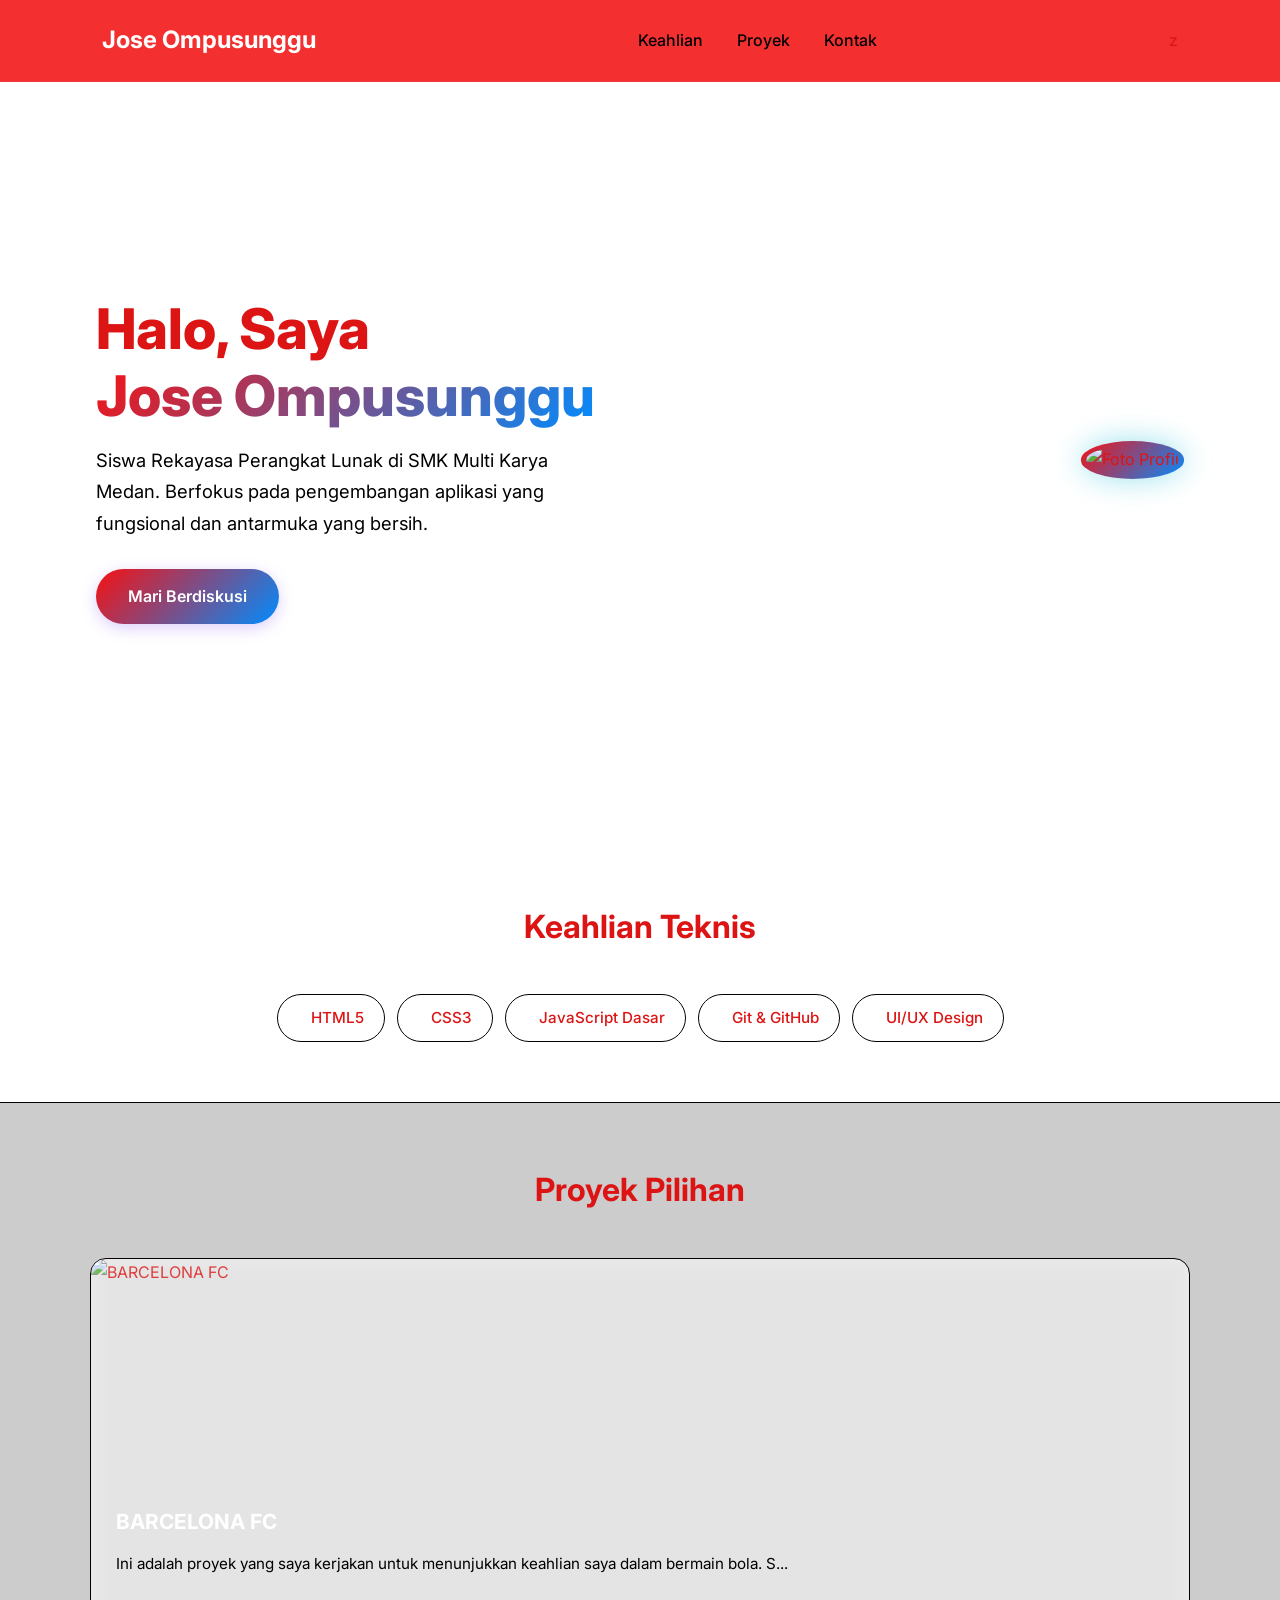
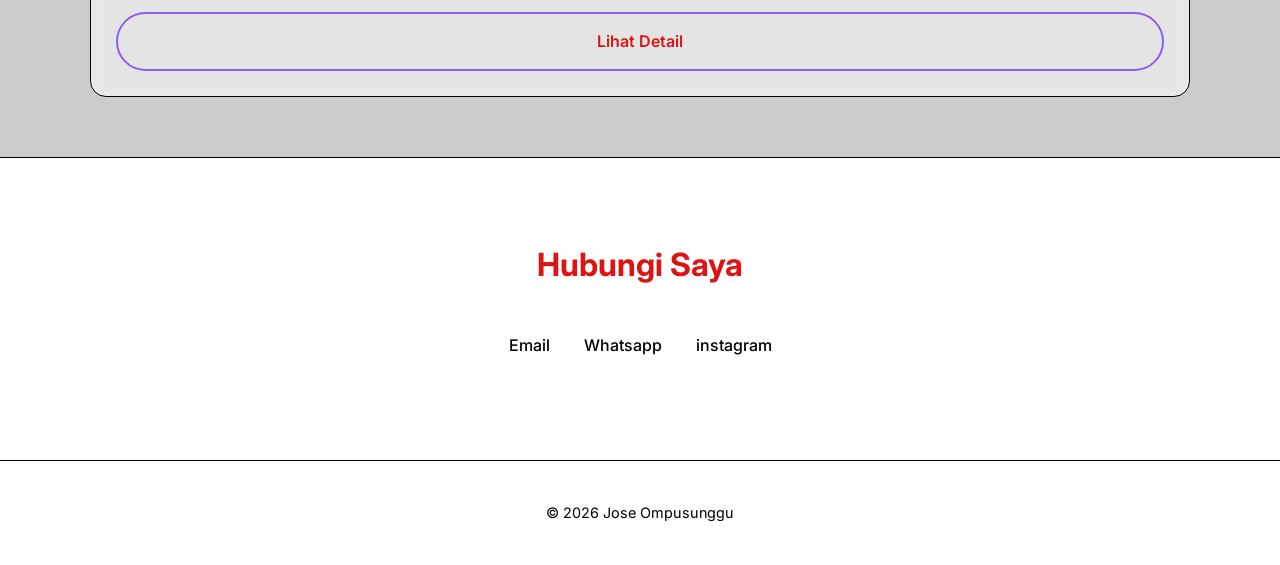
==== index.html @ bab13ca7 "Add files via upload" ====
<!DOCTYPE html>
<html lang="id">
<head>
    <meta charset="UTF-8">
    <meta name="viewport" content="width=device-width, initial-scale=1.0">
    <title>Portofolio - [Nama Siswa]</title>
    <link href="https://fonts.googleapis.com/css2?family=Inter:wght@300;400;500;600;700&display=swap" rel="stylesheet">
    
    <link rel="stylesheet" type="text/css" href="https://cdn.jsdelivr.net/gh/devicons/devicon@latest/devicon.min.css" />
    <link rel="stylesheet" href="style.css">
</head>
<body>
    <nav class="navbar">
        <a href="#" class="logo">Jose Ompusunggu</a>
        <div class="nav-links">
            <a href="#keahlian">Keahlian</a>
            <a href="#proyek">Proyek</a>
            <a href="#kontak">Kontak</a>
        </div>z
    </nav>

    <div class="container animate-fade">
        <section class="hero">
            <div class="hero-text">
                <h1>Halo, Saya <br><span>Jose Ompusunggu</span></h1>
                <p>Siswa Rekayasa Perangkat Lunak di SMK Multi Karya Medan. Berfokus pada pengembangan aplikasi yang fungsional dan antarmuka yang bersih.</p>
                <a href="#kontak" class="btn">Mari Berdiskusi</a>
            </div>
            <div class="hero-image">
                <img src="https://encrypted-tbn0.gstatic.com/images?q=tbn:ANd9GcTx1XPruf0WqxAKlLuTVb_AHNL7e5HYJGGL7g&s=320" alt="Foto Profil" width="100px">
            </div>
        </section>

        <h2 id="keahlian" class="section-title">Keahlian Teknis</h2>
        <div class="skills-container">
            <span class="skill-badge"><i class="devicon-html5-plain" style="color: #e34f26; margin-right: 5px;"></i> HTML5</span>
            <span class="skill-badge"><i class="devicon-css3-plain" style="color: #1572b6; margin-right: 5px;"></i> CSS3</span>
            <span class="skill-badge"><i class="devicon-javascript-plain" style="color: #f1f509; margin-right: 5px;"></i> JavaScript Dasar</span>
            <span class="skill-badge"><i class="devicon-github-original" style="margin-right: 5px;"></i> Git & GitHub</span>
            <span class="skill-badge"><i class="devicon-figma-plain" style="color: #F24E1E; margin-right: 5px;"></i> UI/UX Design</span>
        </div>

        <div class="section-alternate">
            <h2 id="proyek" class="section-title" style="margin-top: 0;">Proyek Pilihan</h2>
            
            <div class="portfolio-grid" id="daftar-proyek">
                </div>
        </div>

        <h2 id="kontak" class="section-title">Hubungi Saya</h2>
        <div class="contact-links">
            <a href="mailto:email.//joseompusunggu321@gmail.com">Email</a>
            <a href="https://Whatsapp.com/in/081396849920" target="_blank">Whatsapp</a>
            <a href="https://instagram.com/nuel86164" target="_blank">instagram</a>
        </div>
    </div>

    <footer>
        <p>&copy; 2026 Jose Ompusunggu</p>
    </footer>

    <script src="data.js"></script>

    <script>
        const bagianProyek = document.getElementById('daftar-proyek');
        let htmlCard = '';

        for (const [id, data] of Object.entries(databaseProyek)) {
            
            let deskripsiSingkat = data.latar.substring(0, 90) + "...";

            htmlCard += `
                <div class="card">
                    <img src="${data.gambar}" alt="${data.judul}">
                    <div class="card-content">
                        <h3>${data.judul}</h3>
                        <p>${deskripsiSingkat}</p>
                        <a href="detail.html?id=${id}" class="btn btn-outline" style="text-align: center; display: block; margin-top: 15px;">Lihat Detail</a>
                    </div>
                </div>
            `;
        }

        bagianProyek.innerHTML = htmlCard;
    </script>

</body>
</html>
---- style.css ----
:root {
    --bg-color: #ffffff;
    --text-main: #dd1414;
    --text-muted: #000000;

    --gradient-primary: linear-gradient(135deg, #f71111, #008cff);
    --gradient-hover: linear-gradient(135deg, #39f0e0, #0ecf58);

    --card-bg: rgba(255, 255, 255, 0.7);
    --card-border: #050000;
    --border-radius: 16px;
}

* {
    margin: 0;
    padding: 0;
    box-sizing: border-box;
    font-family: 'Inter', sans-serif;
    scroll-behavior: smooth;
}

html,
body {
    overflow-x: hidden;
}

html {
    scroll-padding-top: 100px;
}

body {
    background-color: var(--bg-color);
    color: var(--text-main);
    line-height: 1.7;
    -webkit-font-smoothing: antialiased;
    background-image: radial-gradient(rgba(255, 255, 255, 0.05) 1px, transparent 1px);
    background-size: 30px 30px;
    padding-top: 60px;
}

.navbar {
    position: fixed;
    top: 0;
    width: 100%;
    padding: 20px 8%;
    display: flex;
    justify-content: space-between;
    align-items: center;
    background: rgba(241, 11, 11, 0.85);
    backdrop-filter: blur(10px);
    z-index: 1000;
    border-bottom: 1px solid rgba(255, 255, 255, 0.05);
}

.navbar .logo {
    font-size: 1.5rem;
    font-weight: 700;
    color: white;
    text-decoration: none;
}

.navbar .logo span {
    color: #06b6d4;
}

.nav-links a {
    color: var(--text-muted);
    text-decoration: none;
    margin-left: 30px;
    font-weight: 500;
    transition: 0.3s;
}

.nav-links a:hover {
    color: #06b6d4;
}

@media (max-width: 768px) {
    .nav-links {
        display: none;
    }
}

.container {
    width: 85%;
    max-width: 1100px;
    margin: auto;
    padding: 40px 0;
}

@keyframes fadeInUp {
    from {
        opacity: 0;
        transform: translateY(20px);
    }
    to {
        opacity: 1;
        transform: translateY(0);
    }
}

.animate-fade {
    animation: fadeInUp 0.8s ease forwards;
}

.section-alternate {
    background-color: rgba(0, 0, 0, 0.2);
    padding: 60px 0;
    width: 100vw;
    position: relative;
    left: 50%;
    right: 50%;
    margin-left: -50vw;
    margin-right: -50vw;
    border-top: 1px solid var(--card-border);
    border-bottom: 1px solid var(--card-border);
}

.section-title {
    font-size: 2rem;
    font-weight: 700;
    margin: 80px 0 40px;
    text-align: center;
}

.btn {
    display: inline-block;
    background: var(--gradient-primary);
    color: white;
    padding: 14px 32px;
    text-decoration: none;
    border-radius: 50px;
    font-weight: 600;
    transition: all 0.3s ease;
    border: none;
    cursor: pointer;
    box-shadow: 0 4px 15px rgba(139, 92, 246, 0.3);
}

.btn:hover {
    background: var(--gradient-hover);
    transform: translateY(-3px) scale(1.02);
    box-shadow: 0 8px 25px rgba(6, 182, 212, 0.5);
}

.btn-outline {
    background: transparent;
    color: var(--text-main);
    border: 2px solid #8b5cf6;
    box-shadow: none;
}

.btn-outline:hover {
    background: var(--gradient-primary);
    border-color: transparent;
    color: white;
}

.hero {
    display: flex;
    align-items: center;
    justify-content: space-between;
    min-height: 80vh;
    gap: 40px;
}

.hero-text {
    flex: 1;
}

.hero-text h1 {
    font-size: 3.5rem;
    font-weight: 800;
    margin-bottom: 15px;
    line-height: 1.2;
}

.hero-text h1 span {
    background: var(--gradient-primary);
    -webkit-background-clip: text;
    -webkit-text-fill-color: transparent;
}

.hero-text p {
    font-size: 1.15rem;
    color: var(--text-muted);
    margin-bottom: 30px;
    max-width: 500px;
}

.hero-image img {
    width: 320px;
    height: 320px;
    border-radius: 50%;
    object-fit: cover;
    padding: 5px;
    background: var(--gradient-primary);
    box-shadow: 0 0 30px rgba(6, 182, 212, 0.4);
}

.skills-container {
    display: flex;
    flex-wrap: wrap;
    justify-content: center;
    gap: 12px;
    margin-bottom: 60px;
}

.skill-badge {
    background: rgba(255, 255, 255, 0.05);
    padding: 10px 20px;
    border-radius: 50px;
    border: 1px solid var(--card-border);
    font-size: 0.95rem;
    font-weight: 500;
    transition: all 0.3s ease;
    color: var(--text-main);
    backdrop-filter: blur(5px);
    display: inline-flex;
    align-items: center;
    gap: 8px;
}

.skill-badge:hover {
    border-color: #06b6d4;
    box-shadow: 0 0 15px rgba(6, 182, 212, 0.3);
    color: #06b6d4;
    transform: translateY(-2px);
}

.portfolio-grid {
    display: grid;
    grid-template-columns: repeat(auto-fit, minmax(320px, 1fr));
    gap: 30px;
    max-width: 1100px;
    margin: 0 auto;
}

.card {
    background-color: var(--card-bg);
    border-radius: var(--border-radius);
    overflow: hidden;
    border: 1px solid var(--card-border);
    transition: all 0.4s ease;
    display: flex;
    flex-direction: column;
    backdrop-filter: blur(10px);
}

.card:hover {
    transform: translateY(-8px);
    border-color: #8b5cf6;
    box-shadow: 0 15px 30px rgba(139, 92, 246, 0.2);
}

.card img {
    width: 100%;
    height: 220px;
    object-fit: cover;
    opacity: 0.8;
    transition: 0.3s;
}

.card:hover img {
    opacity: 1;
}

.card-content {
    padding: 25px;
    flex-grow: 1;
    display: flex;
    flex-direction: column;
}

.card-content h3 {
    font-size: 1.3rem;
    margin-bottom: 12px;
    color: white;
}

.card-content p {
    color: var(--text-muted);
    font-size: 0.95rem;
    margin-bottom: 20px;
    flex-grow: 1;
}

.back-link {
    display: inline-block;
    color: var(--text-muted);
    text-decoration: none;
    font-weight: 500;
    margin-bottom: 20px;
    font-size: 1.05rem;
    transition: all 0.3s ease;
}

.back-link:hover {
    color: #06b6d4;
    transform: translateX(-8px);
    text-shadow: 0 0 10px rgba(6, 182, 212, 0.5);
}

.project-header {
    text-align: left;
    margin-bottom: 40px;
    padding-top: 20px;
}

.project-header h1 { 
    font-size: 2.2rem; 
    line-height: 1.3; 
    margin-bottom: 15px; 
    max-width: 800px; 
    margin-left: 0;
}

.project-header .skills-container {
    justify-content: flex-start;
    gap: 8px;
    margin-bottom: 20px;
}

.project-header .skill-badge {
    font-size: 0.85rem;
    padding: 6px 14px;
    background: transparent;
    border-color: rgba(6, 182, 212, 0.4);
}

.project-banner {
    width: 100%;
    height: 400px;
    object-fit: cover;
    border-radius: var(--border-radius);
    margin-bottom: 40px;
    border: 1px solid var(--card-border);
}

.project-body {
    width: 85%; 
    max-width: 1100px; 
    margin: auto;
    font-size: 1.1rem;
    color: var(--text-muted);
}

.project-body h2 {
    color: white;
    margin: 30px 0 15px;
    font-size: 1.5rem;
}

.contact-links {
    text-align: center;
    margin-bottom: 60px;
}

.contact-links a {
    color: var(--text-muted);
    text-decoration: none;
    font-weight: 500;
    margin: 0 15px;
    transition: 0.3s;
}

.contact-links a:hover {
    color: #06b6d4;
    text-shadow: 0 0 10px rgba(6, 182, 212, 0.5);
}

footer {
    text-align: center;
    padding: 40px 0;
    border-top: 1px solid var(--card-border);
    color: var(--text-muted);
    font-size: 0.9rem;
}

@media (max-width: 768px) {
    .hero {
        flex-direction: column-reverse;
        text-align: center;
        padding-top: 40px;
    }

    .hero-text h1 {
        font-size: 2.5rem;
    }

    .hero-image img {
        width: 250px;
        height: 250px;
    }

    .project-banner {
        height: 250px;
    }

    .project-header h1 { 
        font-size: 1.7rem; 
    }

    .navbar { 
        padding: 20px 5%; 
    }
    .container, .project-body { 
        width: 90%; 
    }
    .section-alternate { 
        padding: 40px 0; 
    }
}
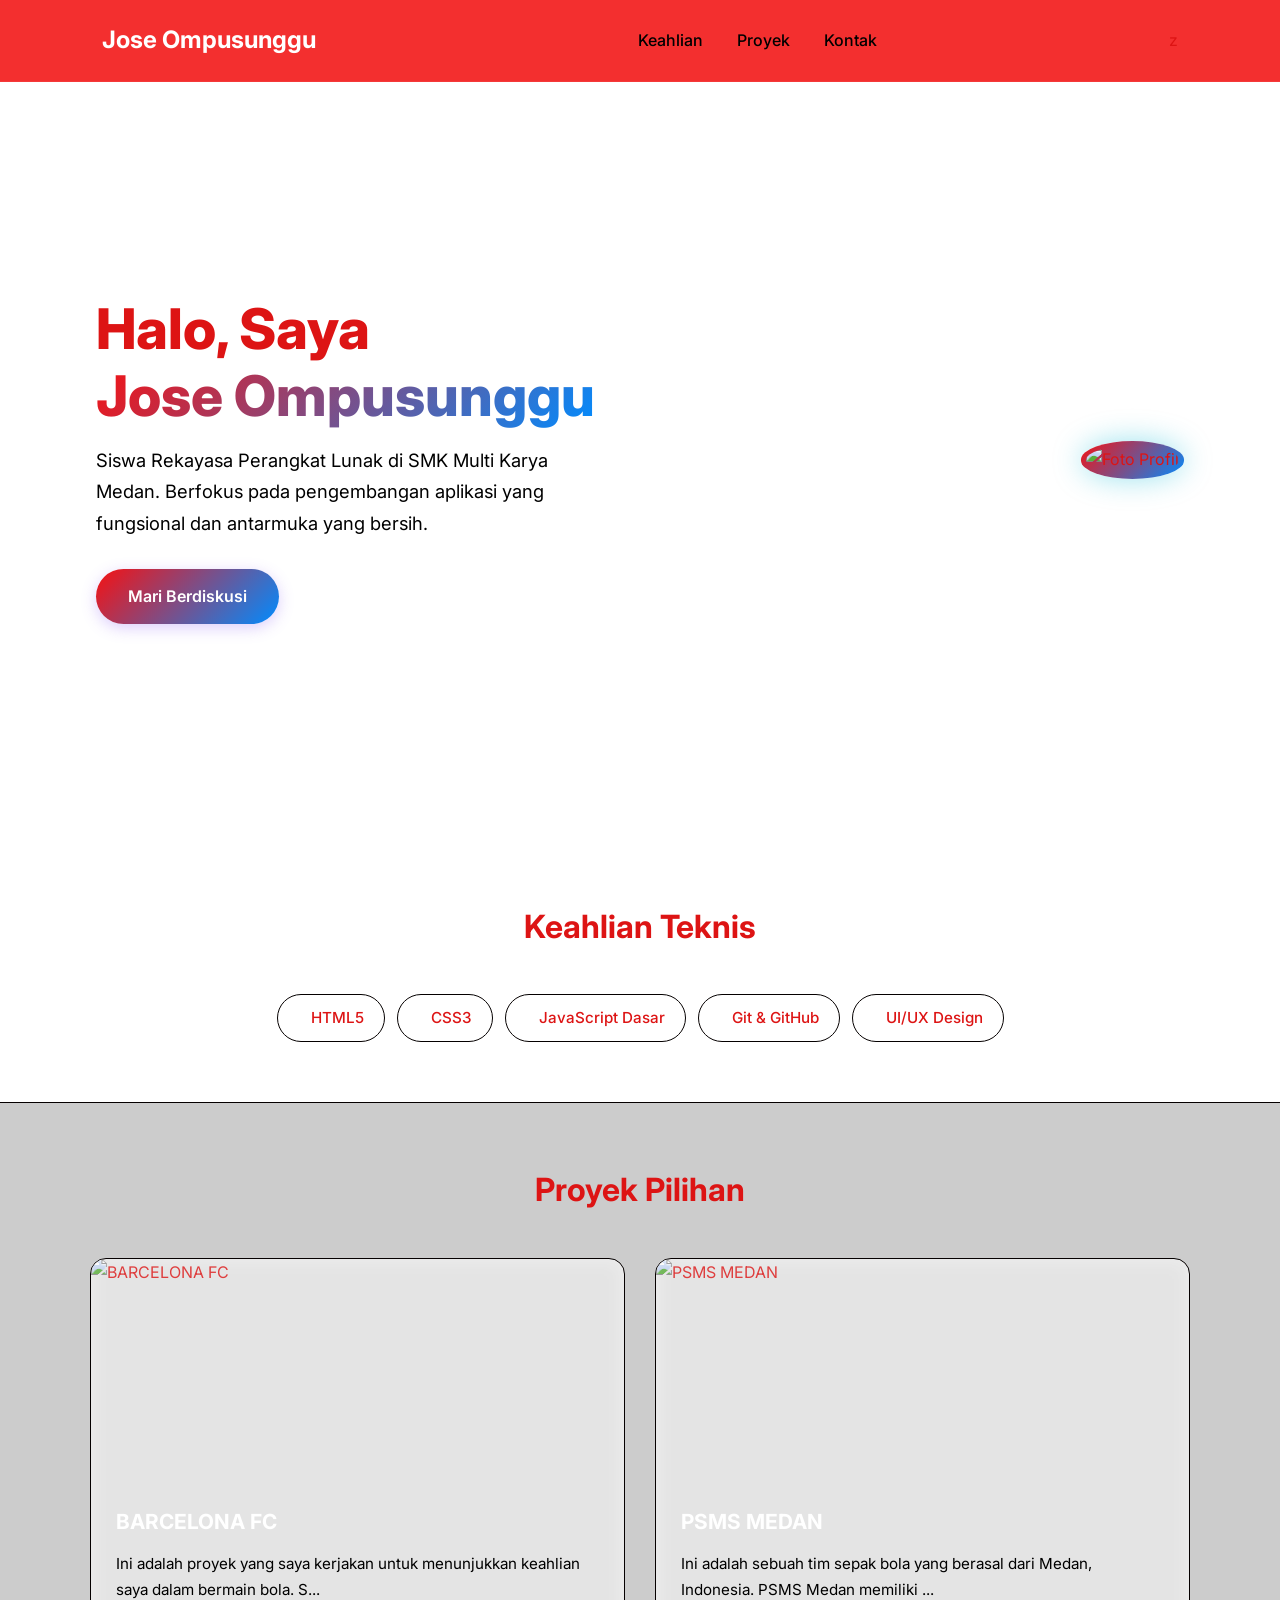
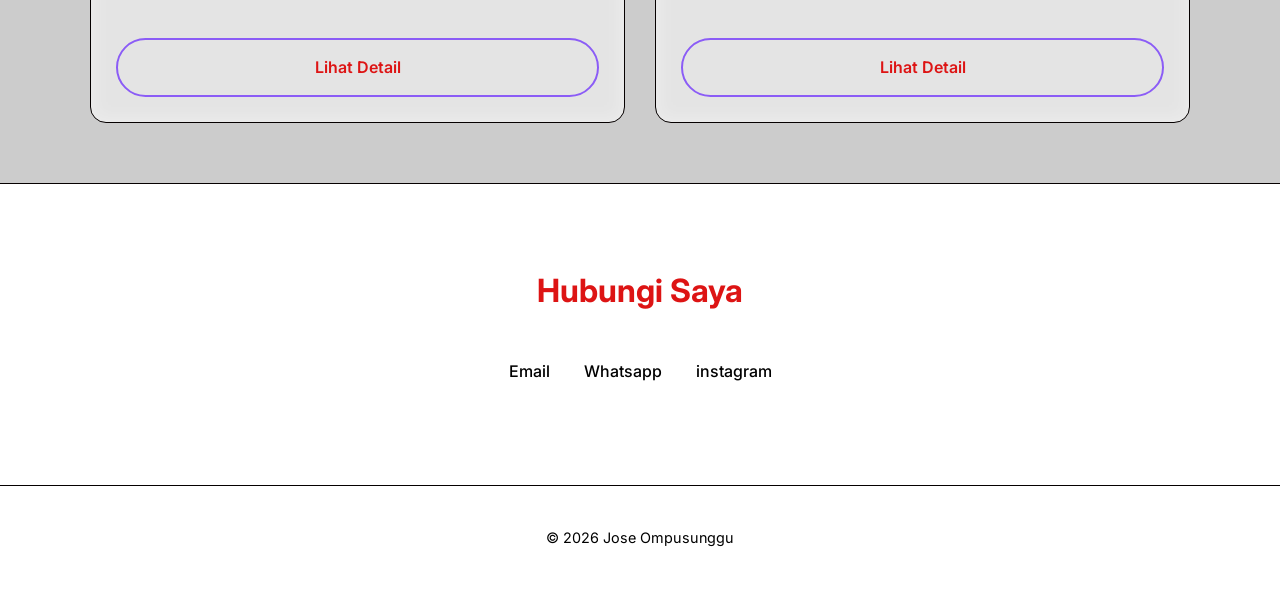
==== commit e7429c8e: "Add files via upload" ====
--- a/index.html
+++ b/index.html
@@ -3,7 +3,7 @@
 <head>
     <meta charset="UTF-8">
     <meta name="viewport" content="width=device-width, initial-scale=1.0">
-    <title>Portofolio - [Nama Siswa]</title>
+    <title>Portofolio - Jose Ompusunggu</title>
     <link href="https://fonts.googleapis.com/css2?family=Inter:wght@300;400;500;600;700&display=swap" rel="stylesheet">
     
     <link rel="stylesheet" type="text/css" href="https://cdn.jsdelivr.net/gh/devicons/devicon@latest/devicon.min.css" />
@@ -33,7 +33,7 @@
 
         <h2 id="keahlian" class="section-title">Keahlian Teknis</h2>
         <div class="skills-container">
-            <span class="skill-badge"><i class="devicon-html5-plain" style="color: #e34f26; margin-right: 5px;"></i> HTML5</span>
+            <span class="skill-badge"><i class="devicon-html5-plain" style="color: #cc450f; margin-right: 5px;"></i> HTML5</span>
             <span class="skill-badge"><i class="devicon-css3-plain" style="color: #1572b6; margin-right: 5px;"></i> CSS3</span>
             <span class="skill-badge"><i class="devicon-javascript-plain" style="color: #f1f509; margin-right: 5px;"></i> JavaScript Dasar</span>
             <span class="skill-badge"><i class="devicon-github-original" style="margin-right: 5px;"></i> Git & GitHub</span>
--- a/style.css
+++ b/style.css
@@ -60,7 +60,7 @@
 }
 
 .navbar .logo span {
-    color: #06b6d4;
+    color: #f1f0f0;
 }
 
 .nav-links a {
@@ -72,7 +72,7 @@
 }
 
 .nav-links a:hover {
-    color: #06b6d4;
+    color: #ffffff;
 }
 
 @media (max-width: 768px) {
@@ -222,9 +222,9 @@
 }
 
 .skill-badge:hover {
-    border-color: #06b6d4;
+    border-color: hsl(123, 100%, 50%);
     box-shadow: 0 0 15px rgba(6, 182, 212, 0.3);
-    color: #06b6d4;
+    color: #e42f0f;
     transform: translateY(-2px);
 }
 
